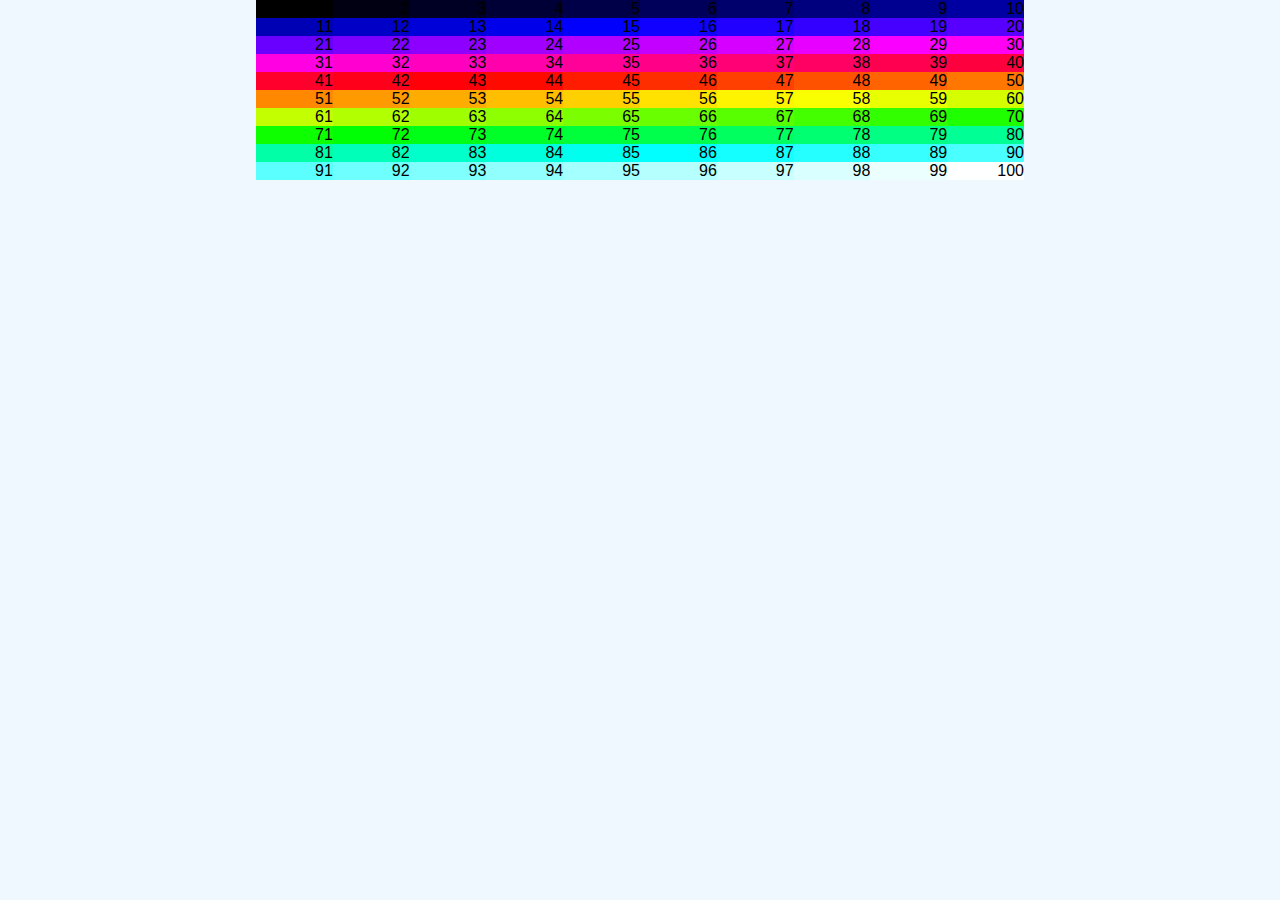
==== colors.html @ cf433759 "add colors checking" ====
<!DOCTYPE html>
<html>
    <head>
        <meta charset="utf-8">
        <title>Sieve of Eratosthenes</title>
        <link rel="stylesheet" href="./blaze.css">
        <link rel="stylesheet" href="./index.css">
    </head>
    <body>
        <div class="o-container o-container--medium">

            <div id="sieve" class="clear"></div>

            <script type="text/javascript">
                var maxColor = parseInt("FFFFFF", 16)
                var roundLength = 100000

                function getColor(int, max) {
                    // int is the number of the color to choose(1 indexed)
                    // max is the number of colors to use

                    var factor = ((int - 1) / (max - 1)) * (7 - 0.000000001)
                    var sectionTotal = parseInt("FF", 16)
                    var subFactor = Math.floor((factor % 1) * sectionTotal)

                    var hexPositive = Number(subFactor).toString(16)
                    hexPositive = hexPositive.length == 2 ? hexPositive : "0" + hexPositive
                    var hexNegative = Number(256 - subFactor).toString(16)
                    hexNegative = hexNegative.length == 2 ? hexNegative : "0" + hexNegative

                    var hex
                    if (factor <= 0) {
                        hex = "#000000"
                    } else if (factor < 1) {
                        hex =  "#0000" + hexPositive
                    } else if (factor < 2) {
                        hex =  "#" + hexPositive + "00FF"
                    } else if (factor < 3) {
                        hex =  "#FF00" + hexNegative
                    } else if (factor < 4) {
                        hex =  "#FF" + hexPositive + "00"
                    } else if (factor < 5) {
                        hex =  "#" + hexNegative + "FF00"
                    } else if (factor < 6) {
                        hex =  "#00FF" + hexPositive
                    } else {
                        hex =  "#" + hexPositive + "FFFF"
                    }
                    return hex
                }

                function drawGrid(gridElement, composites, colorCount) {
                    var sieveElement = document.getElementById(gridElement)
                    var wrapper = document.createElement('div')
                    for(var i = 1; i < composites.length; i++) {
                        var number = document.createElement('div')
                        number.innerText = i
                        wrapper.appendChild(number)
                        number.classList.add('sieveNumber')
                        var currentColor = getColor(i, colorCount)
                        number.style.background = currentColor
                    }
                    sieveElement.innerHTML = wrapper.outerHTML
                }

                function setUpSieve(highNumber, gridElement, optimized) {
                    intervalLength = roundLength / highNumber
                    var colorCount = highNumber
                    var composites = []
                    for (var i = 0; i <= highNumber; i++) {
                        composites.push(0)
                    }
                    drawGrid(gridElement, composites, colorCount)
                }

                setUpSieve(100, 'sieve', false)
            </script>
        </div>
    </body>
</html>
---- index.css ----
body {
    background: aliceblue;
    font-family: sans-serif;
}

.sieveNumber {
    float: left;
    width: 10%;
    text-align: right;
}

.composite {
    opacity: 0.25;
}

.prime {
    font-weight: bold;
    color: white;
}

.clear:after {
    clear: both;
    content: '';
    display: block;
}

#sieve-optimized-1000 .sieveNumber {
    width: 5%;
    font-size: 10px
}
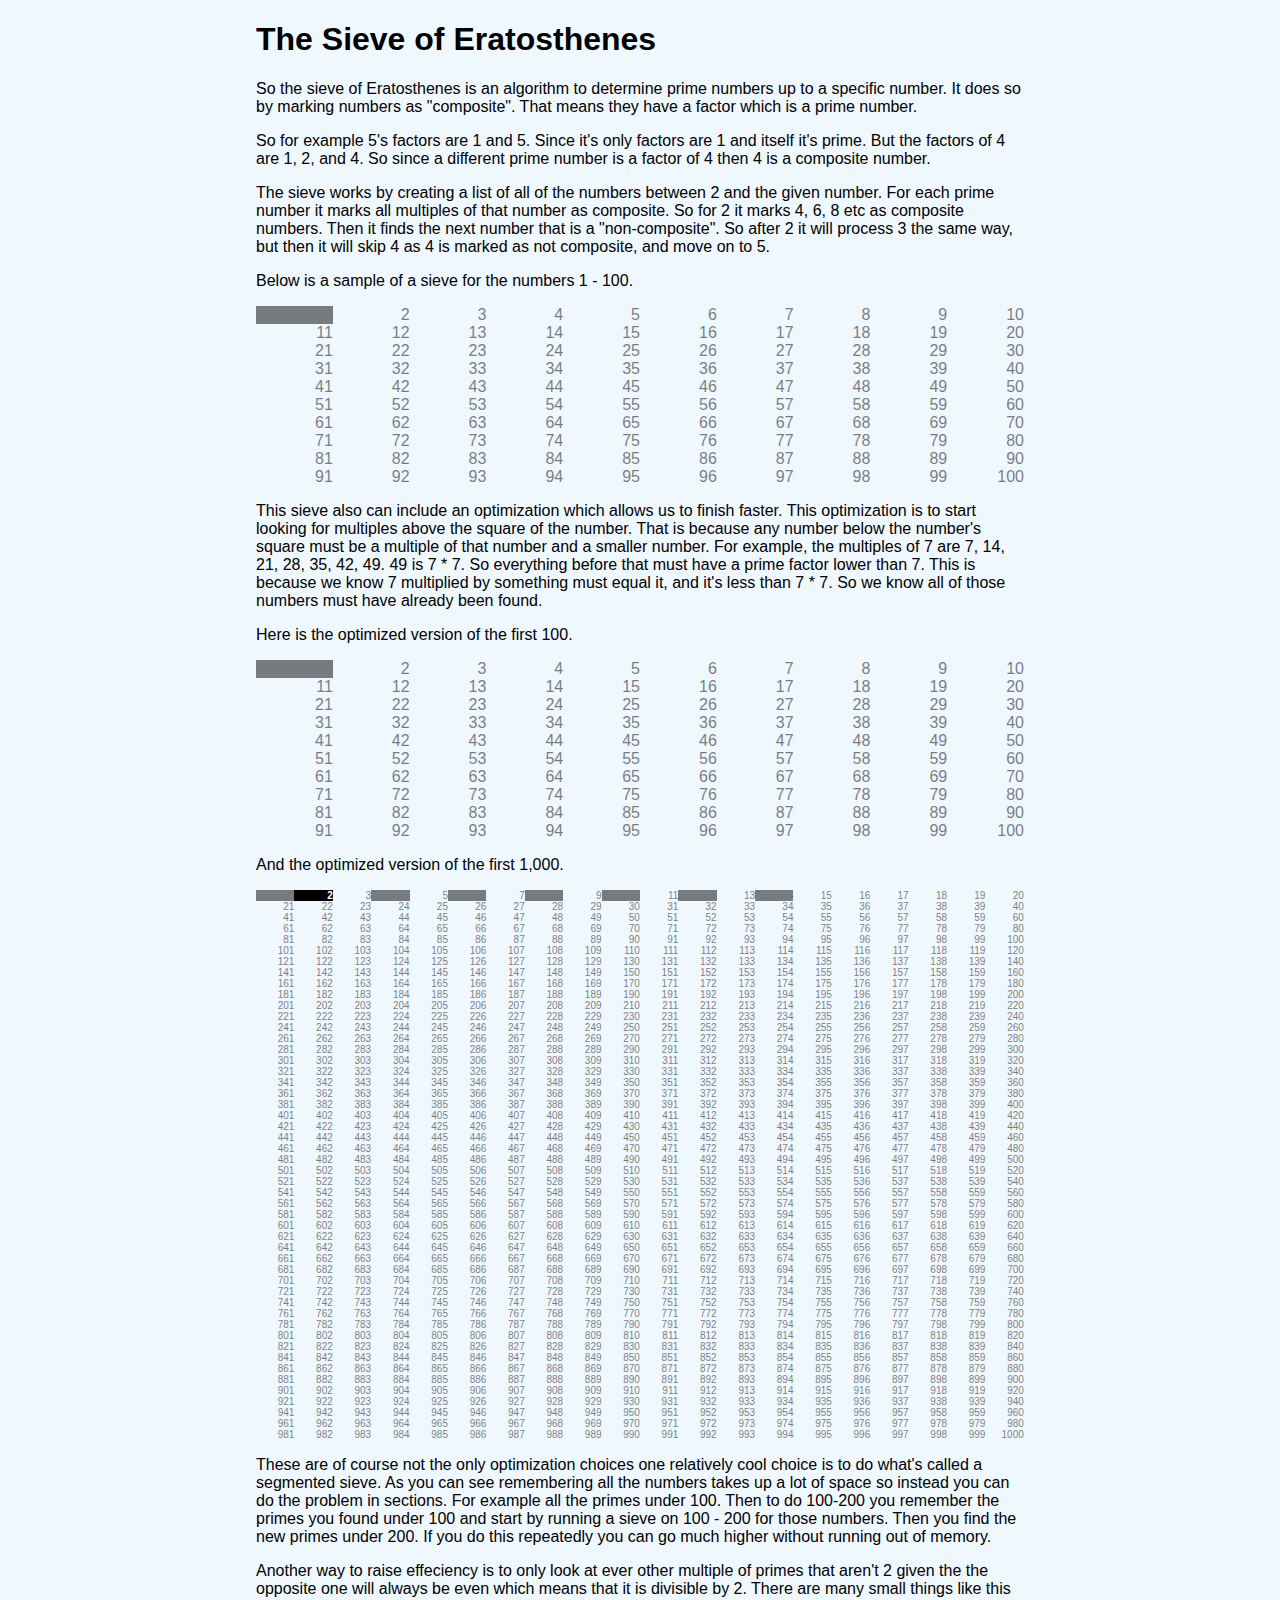
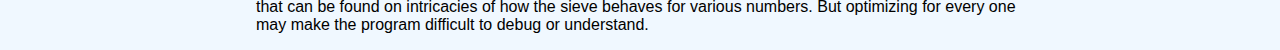
==== commit 865f2549: "Adds the colors page" ====
--- a/colors.html
+++ b/colors.html
@@ -8,8 +8,42 @@
     </head>
     <body>
         <div class="o-container o-container--medium">
+            <h1>The Sieve of Eratosthenes</h1>
+            <p>
+                So the sieve of Eratosthenes is an algorithm to determine prime numbers up to a specific number. It does so by marking numbers as "composite". That means they have a factor which is a prime number.
+            </p>
+            <p>
+                So for example 5's factors are 1 and 5. Since it's only factors are 1 and itself it's prime. But the factors of 4 are 1, 2, and 4. So since a different prime number is a factor of 4 then 4 is a composite number.
+            </p>
+            <p>
+                The sieve works by creating a list of all of the numbers between 2 and the given number. For each prime number it marks all multiples of that number as composite. So for 2 it marks 4, 6, 8 etc as composite numbers. Then it finds the next number that is a "non-composite". So after 2 it will process 3 the same way, but then it will skip 4 as 4 is marked as not composite, and move on to 5.
+            </p>
+            <p>
+                Below is a sample of a sieve for the numbers 1 - 100.
+            </p>
 
             <div id="sieve" class="clear"></div>
+
+            <p>
+                This sieve also can include an optimization which allows us to finish faster. This optimization is to start looking for multiples above the square of the number. That is because any number below the number's square must be a multiple of that number and a smaller number. For example, the multiples of 7 are 7, 14, 21, 28, 35, 42, 49. 49 is 7 * 7.
+                So everything before that must have a prime factor lower than 7. This is because we know 7 multiplied by something must equal it, and it's less than 7 * 7. So we know all of those numbers must have already been found.
+            </p>
+
+            <p>Here is the optimized version of the first 100.</p>
+
+            <div id="sieve-optimized" class="clear"></div>
+
+            <p>And the optimized version of the first 1,000.</p>
+
+            <div id="sieve-optimized-1000" class="clear"></div>
+
+            <p>
+                These are of course not the only optimization choices one relatively cool choice is to do what's called a segmented sieve. As you can see remembering all the numbers takes up a lot of space so instead you can do the problem in sections. For example all the primes under 100. Then to do 100-200 you remember the primes you found under 100 and start by running a sieve on 100 - 200 for those numbers. Then you find the new primes under 200. If you do this repeatedly you can go much higher without running out of memory.
+            </p>
+
+            <p>
+                Another way to raise effeciency is to only look at ever other multiple of primes that aren't 2 given the the opposite one will always be even which means that it is divisible by 2. There are many small things like this that can be found on intricacies of how the sieve behaves for various numbers. But optimizing for every one may make the program difficult to debug or understand.
+            </p>
 
             <script type="text/javascript">
                 var maxColor = parseInt("FFFFFF", 16)
@@ -18,6 +52,8 @@
                 function getColor(int, max) {
                     // int is the number of the color to choose(1 indexed)
                     // max is the number of colors to use
+
+                    console.log(int, max)
 
                     var factor = ((int - 1) / (max - 1)) * (7 - 0.000000001)
                     var sectionTotal = parseInt("FF", 16)
@@ -57,10 +93,40 @@
                         number.innerText = i
                         wrapper.appendChild(number)
                         number.classList.add('sieveNumber')
-                        var currentColor = getColor(i, colorCount)
+                        if (composites[i] === i && i > 1) {
+                            number.classList.add('prime')
+                        } else {
+                            number.classList.add('composite')
+                        }
+                        var compositeBase = composites[i] - 1
+                        if (compositeBase >= 0) {
+                            // var colorDiff = Math.floor(maxColor / colorCount)
+                            var currentColor = getColor(compositeBase, colorCount)
+                            number.style.background = currentColor
+                        }
+                    }
+                    sieveElement.innerHTML = wrapper.outerHTML
+                }
+
+                function alterSpot(gridElement, composites, colorCount, i) {
+                    var sieveElement = document.getElementById(gridElement)
+                    var number = document.createElement('div')
+                    number.innerText = i
+                    number.classList.add('sieveNumber')
+                    if (composites[i] === i && i > 1) {
+                        number.classList.add('prime')
+                    } else {
+                        number.classList.add('composite')
+                    }
+                    var compositeBase = composites[i] - 1
+                    if (compositeBase >= 0) {
+                        // var colorDiff = Math.floor(maxColor / colorCount)
+                        var currentColor = getColor(compositeBase, colorCount)
                         number.style.background = currentColor
                     }
-                    sieveElement.innerHTML = wrapper.outerHTML
+                    var wrapper = sieveElement.children[0]
+                    var oldOne = wrapper.children[i - 1]
+                    wrapper.replaceChild(number, oldOne)
                 }
 
                 function setUpSieve(highNumber, gridElement, optimized) {
@@ -70,10 +136,34 @@
                     for (var i = 0; i <= highNumber; i++) {
                         composites.push(0)
                     }
+                    composites[0] = 1
+                    composites[1] = 1
                     drawGrid(gridElement, composites, colorCount)
+                    setTimeout(stepSieve.bind(this), intervalLength)
+
+                    function stepSieve(currentNumber, nextIndex) {
+                        if (!currentNumber || !nextIndex || nextIndex >= composites.length) {
+                            nextIndex = composites.indexOf(0)
+                            currentNumber = nextIndex
+                        }
+                        composites[nextIndex] = currentNumber
+                        alterSpot(gridElement, composites, colorCount, nextIndex)
+                        if (nextIndex === currentNumber && optimized) {
+                            nextIndex = currentNumber * currentNumber
+                        } else {
+                            nextIndex += currentNumber
+                        }
+                        if (composites.indexOf(0) !== -1) {
+                            setTimeout(stepSieve.bind(this, currentNumber, nextIndex), intervalLength)
+                        } else {
+                            // setTimeout(setUpSieve.bind(this, highNumber, gridElement), intervalLength * 50)
+                        }
+                    }
                 }
 
                 setUpSieve(100, 'sieve', false)
+                setUpSieve(100, 'sieve-optimized', true)
+                setUpSieve(1000, 'sieve-optimized-1000', true)
             </script>
         </div>
     </body>
--- a/index.css
+++ b/index.css
@@ -10,7 +10,7 @@
 }
 
 .composite {
-    opacity: 0.25;
+    opacity: 0.5;
 }
 
 .prime {
